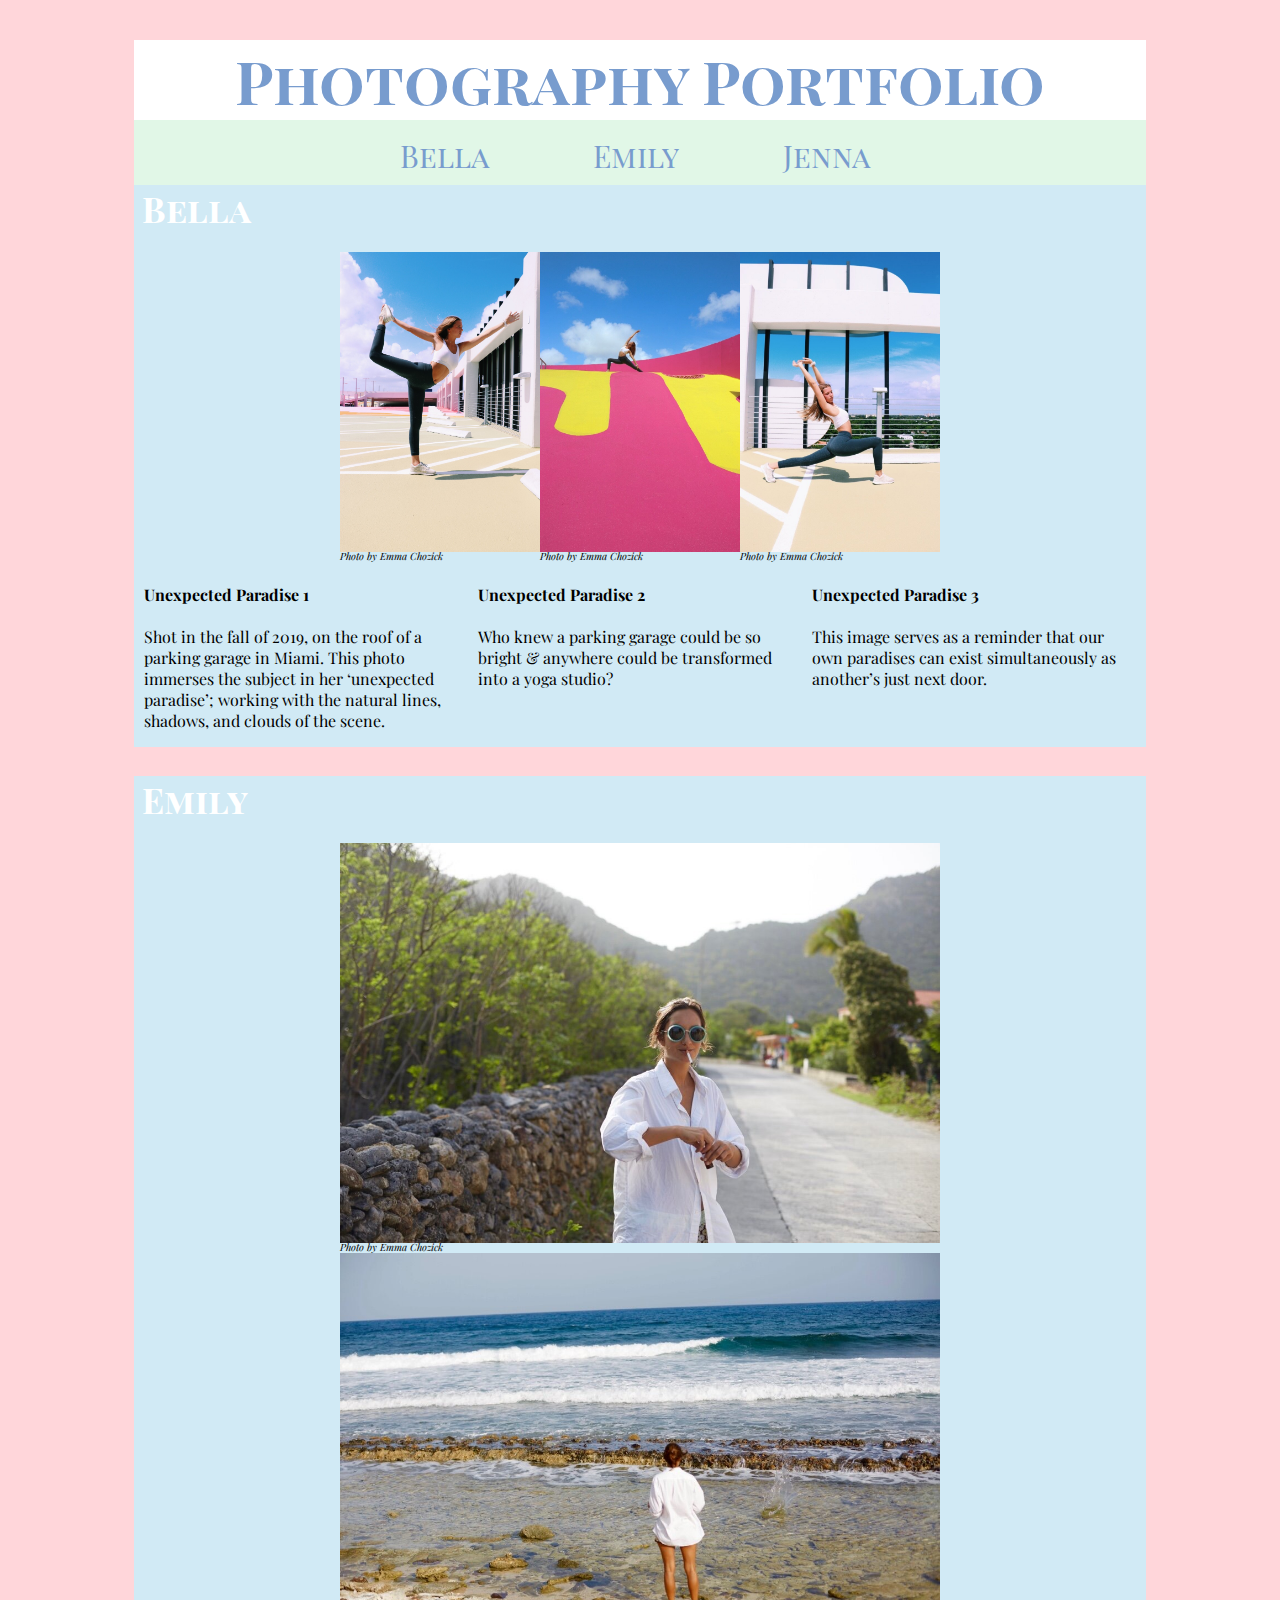
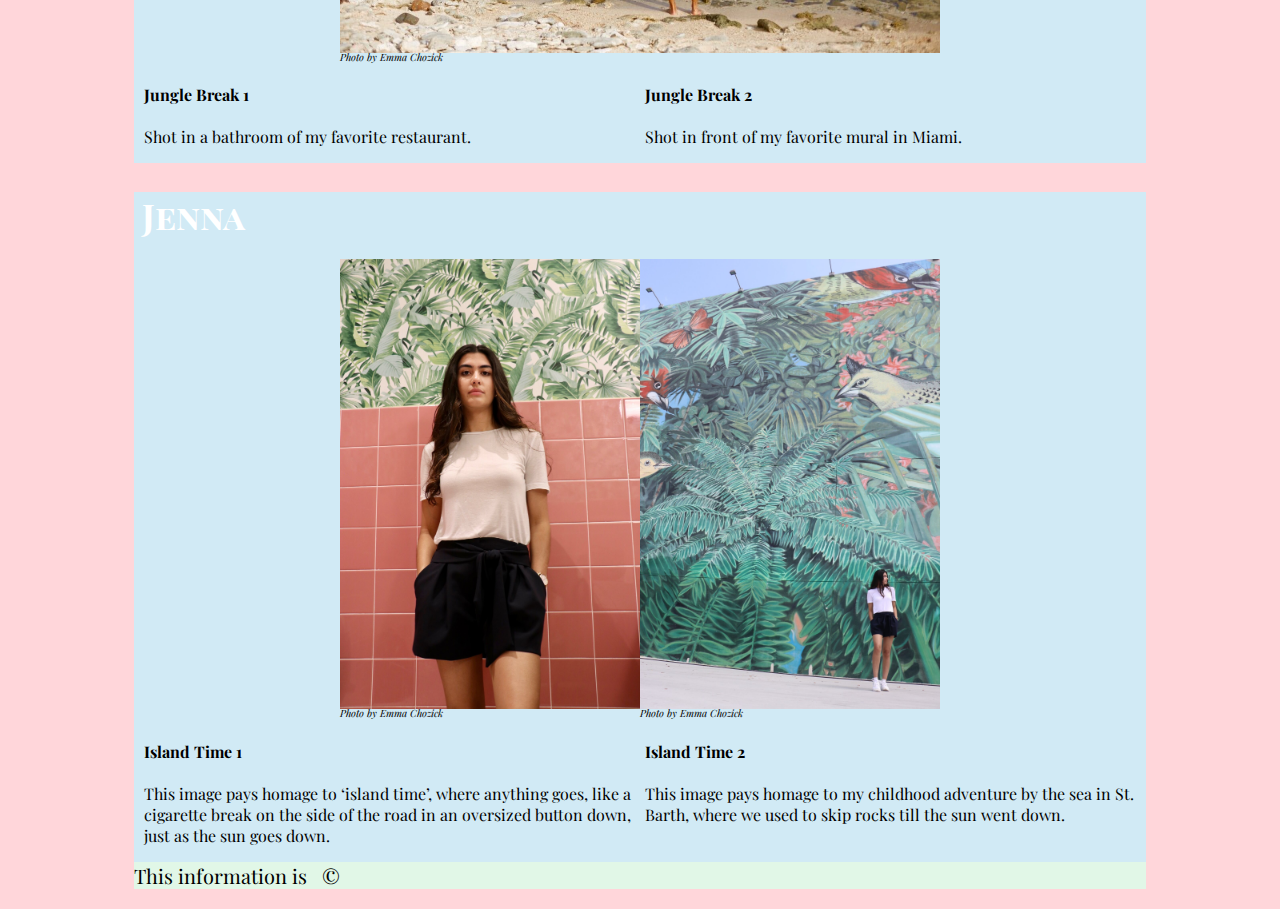
==== photography-website/index.html @ b64aac50 "Updated Photo Website" ====
<!DOCTYPE html>
<html lang="en" dir="ltr">
  <head>
    <meta charset="utf-8">
    <title>Responsive Site</title>
    <link rel="stylesheet" href="css/desktop.css" media="only screen and (min-width: 961px)">
    <link rel="stylesheet" href="css/mobile.css" media="only screen and (max-width: 600px)">
    <link rel="stylesheet" href="css/tablet.css" media="(min-width: 600px) and (max-width: 961px)">
     <meta name="viewport" content="initial-scale=1">
    <style>
    @media only screen and (min-width: 961px){
    }
    </style>
  </head>
  <body>
    <header>
      <h1 id="maintitle">Photography Portfolio</h1>
      <nav>
        <ul>
          <li>
            <a href="#sect1">Bella</a>
          </li>
          <li>
            <a href="#sect2">Emily</a>
          </li>
          <li>
            <a href="#sect3">Jenna</a>
          </li>
        </ul>
      </nav>
    </header>

  <main>
    <section id="sect1">
      <h2 class="sectiontitle">&nbsp;Bella</h2>
        <div id="bellagrid1">
          <section>
            <img class="imageGallery" src="images/bella1.jpg" width="200">
            <p class="imagelink">Photo by Emma Chozick</p>
          </section>
          <section>
              <img class="imageGallery" src="images/bella3.jpg" width="200">
              <p class="imagelink">Photo by Emma Chozick</p>
          </section>
          <section>
            <img class="imageGallery" src="images/bella2.jpg" width="200">
            <p class="imagelink">Photo by Emma Chozick</p>
          </section>
        </div>
        <div id="bellagrid2">
          <div>
            <h4>Unexpected Paradise 1</h4>
            <p>Shot in the fall of 2019, on the roof of a parking garage in Miami. This photo immerses the subject in her ‘unexpected paradise’; working with the natural lines, shadows, and clouds of the scene.</p>
          </div>
          <div>
            <h4>Unexpected Paradise 2</h4>
            <p>Who knew a parking garage could be so bright & anywhere could be transformed into a yoga studio? </p>
          </div>
          <div>
            <h4>Unexpected Paradise 3</h4>
            <p>This image serves as a reminder that our own paradises can exist simultaneously as another’s just next door.</p>
          </div>

        </div>
      </section>

      <section id="sect2">
        <h2 class="sectiontitle">&nbsp;Emily</h2>
          <div id="emilygrid1">
            <section>
              <img class="imageGallery" src="images/emily1.jpg" width="600">
                <p class="imagelink">Photo by Emma Chozick</p>
            </section>
            <section>
                <img class="imageGallery" src="images/emily2.jpg" width="600">
                <p class="imagelink">Photo by Emma Chozick</p>
            </section>

          </div>

          <div id="emilygrid2">
            <div>
              <h4>Jungle Break 1</h4>
              <p>Shot in a bathroom of my favorite restaurant.</p>
            </div>
            <div>
              <h4>Jungle Break 2</h4>
              <p>Shot in front of my favorite mural in Miami.</p>
            </div>


          </div>
      </section>

      <section id="sect3">
        <h2 class="sectiontitle">&nbsp;Jenna</h2>
          <div id="jennagrid1">
            <section >
              <img class="imageGallery" src="images/jenna1.jpg" width="300">
              <p class="imagelink">Photo by Emma Chozick</p>
            </section>
            <section >
              <img class="imageGallery" src="images/jenna2.jpg" width="300">
              <p class="imagelink">Photo by Emma Chozick</p>
            </section>

          </div>
          <div id="jennagrid2">
            <div>
              <h4>Island Time 1</h4>
              <p>This image pays homage to ‘island time’, where anything goes, like a cigarette break on the side of the road in an oversized button down, just as the sun goes down.</p>
            </div>
            <div>
              <h4>Island Time 2</h4>
              <p>This image pays homage to my childhood adventure by the sea in St. Barth, where we used to skip rocks till the sun went down.</p>
            </div>

          </div>
      </section>

  </main>

  <footer>
    <p>This information is &nbsp; &copy;</p>
  </footer>
  </body>
  </html>
---- photography-website/css/desktop.css ----
@import url('https://fonts.googleapis.com/css?family=Playfair+Display&display=swap');
@import url('https://fonts.googleapis.com/css?family=Playfair+Display+SC&display=swap');

  main{
    background-color: #FFD6DA;
    width: 80%;
    height: auto;
    margin: 0 auto;
  }
  body{
    background-color: #FFD6DA;
  }
  header{
      width: 80%;
      height: auto;
      background-color: #E1F7E7;
      margin: 0 auto;
      text-align: center;
  }

  footer {
      font-family: 'Playfair Display', serif;
      font-size: 20px;
      width: 80%;
      height: auto;
      background-color: #E1F7E7;
      margin: 0 auto;
      margin-top: -20px;
  }
  #maintitle{
    font-family: 'Playfair Display SC', serif;
    color: #789CCE;
    background-color: white;
    font-size: 60px;
    font-weight: bold;
    margin-bottom: inherit;
  }
  .imagelink {
    font-family: 'Playfair Display', serif;
    font-style: italic;
    margin-top: -7px;
    font-size: 10px;
    margin-bottom: -1px;
  }
  .sectiontitle {
    font-family: 'Playfair Display SC', serif;
    color: white;
    margin-bottom: 20px;
    font-size: 35px;
  }
  .imageGallery {
    width: 100%;
  }
  #sect1{
    width: 100%;
    height: auto;
    margin: 0 auto;
    background-color: #D1EAF5;
    margin-top: -30px;
    margin-bottom: 10px;
  }
  #bellagrid1{
    width: 600px;
    margin: 0 auto;

      display: grid;

      grid-template-rows: 1fr;
      grid-template-columns: 1fr 1fr 1fr;



  }
  #bellagrid2{
    width: auto;
    height: auto;
    margin: 0 auto;


      display: grid;
      grid-template-rows: 1fr;
      grid-template-columns: 1fr 1fr 1fr;
      grid-row-gap: 10px;
      grid-column-gap: 10px;
      padding-left: 10px;
      padding-right: 10px;

      margin-bottom: 20px;
      font-family: 'Playfair Display', serif;

  }
  #sect2{
    width: 100%;
    height: auto;
    margin: 0 auto;
    background-color: #D1EAF5;
    margin-bottom: 10px;
  }
  #emilygrid1{
    width: 600px;
    margin: 0 auto;

      display: grid;
      grid-template-rows: 1fr 1fr;
      grid-template-columns: 1fr;

  }
  #emilygrid2{
    width: auto;
    height: auto;
    margin: 0 auto;


      display: grid;
      grid-template-rows: 1fr;
      grid-template-columns: 1fr 1fr;
      grid-row-gap: 10px;
      grid-column-gap: 10px;
      padding-left: 10px;
      padding-right: 10px;


      margin-bottom: 20px;
      font-family: 'Playfair Display', serif;
  }
  #sect3{
    width: 100%;
    height: auto;
    margin: 0 auto;
    background-color: #D1EAF5;

  }
  #jennagrid1{
    width: 600px;
    margin: 0 auto;

      display: grid;
      grid-template-rows: 1fr;
      grid-template-columns: 1fr 1fr;
    }
  #jennagrid2{
    width: auto;
    height: auto;
    margin: 0 auto;


      display: grid;
      grid-template-rows: 1fr;
      grid-template-columns: 1fr 1fr;
      grid-row-gap: 10px;
      grid-column-gap: 10px;
      padding-left: 10px;
      padding-right: 10px;


      font-family: 'Playfair Display', serif;
  }

  nav{
    width: 100%;
    height: 50px;
    background-color: #E1F7E7;
    margin: 0 auto;
  }

  nav ul{
    margin-left: -30px;
  }
  nav ul li{
    list-style: none;
    display: inline-block;
    padding-left: 40px;
    padding-right: 40px;

    text-align: center;
    margin-right: 20px;
  }
  nav ul li a{
    font-family: 'Playfair Display SC', serif;
    text-decoration: none;
    color: #789CCE;
    font-size: 30px;

  }
  nav ul li a:hover{
    background-color: #FFD6DA;
  }
---- photography-website/css/mobile.css ----
@import "desktop.css";

body{
  background-color: white;
}

#sect1{
  width: 100%;
  height: auto;
  margin-bottom: 10px;
  background-color: #33539E;
}
#bellagrid1{
  display: block;
  margin: 0 auto;
  width: 243.2px;
}
#bellagrid2{
  display: block;
}
#sect2{
  width: 100%;
  height: auto;
  margin-bottom: 10px;
  background-color: #33539E;
}

#emilygrid1{
  display: block;
  margin: 0 auto;
  width: 243.2px;
}
#emilygrid2{
  display: block;
}
#sect3{
  width: 100%;
  height: auto;
  background-color: #33539E;
}
#jennagrid1{
  display: block;
  margin: 0 auto;
  width: 243.2px;
}
#jennagrid2{
  display: block;
}

.imageGallery{
  width: 243.2px;
  margin: 0 auto;

  margin-bottom: 10px;

}
.imagelink {
  width: 230px;

}
.sectiontitle{
  margin-bottom: auto;
}
#maintitle{
  margin-bottom: auto;
  font-size: 50px;
}


nav{
  width: 100%;
  height: 125px;
  margin: 0 auto;
}

nav ul li{
  list-style: none;
  width: 100%;
  margin: 0 auto;
  display: block;

}

nav ul li a{
  text-decoration: none;
  margin: 0 auto;
  margin-left: -80px;
}

nav ul li a:hover{
  background-color: #FFC6D0;
}
---- photography-website/css/tablet.css ----
@import "desktop.css";

body{
  background-color: #33539E;
}


#sect1{
  width: 100%;
  height: auto;
  margin-bottom: 10px;
  background-color: #FFD6DA;
}
#bellagrid1{
  display: block;
  margin: 0 auto;
  width: 243.2px;
}
#bellagrid2{
  display: block;
}
#sect2{
  width: 100%;
  height: auto;
  margin-bottom: 10px;
  background-color: #FFD6DA;
}

#emilygrid1{
  display: block;
  margin: 0 auto;
  width: 243.2px;
}
#emilygrid2{
  display: block;
}
#sect3{
  width: 100%;
  height: auto;
  background-color: #FFD6DA;
}
#jennagrid1{
  display: block;
  margin: 0 auto;
  width: 243.2px;
}
#jennagrid2{
  display: block;
}

.imageGallery{
  width: 243.2px;
  margin: 0 auto;

  margin-bottom: 10px;

}
.imagelink {
  width: 230px;

}
.sectiontitle{
  margin-bottom: auto;
  text-align: center;
}
#maintitle{
  margin-bottom: auto;
}


nav{
  width: 100%;
  height: 125px;
  margin: 0 auto;
}

nav ul li{
  list-style: none;
  width: 100%;
  margin: 0 auto;
  display: block;

}

nav ul li a{
  text-decoration: none;
  margin: 0 auto;
  margin-left: -80px;
}

nav ul li a:hover{
  background-color: #FFC6D0;
}
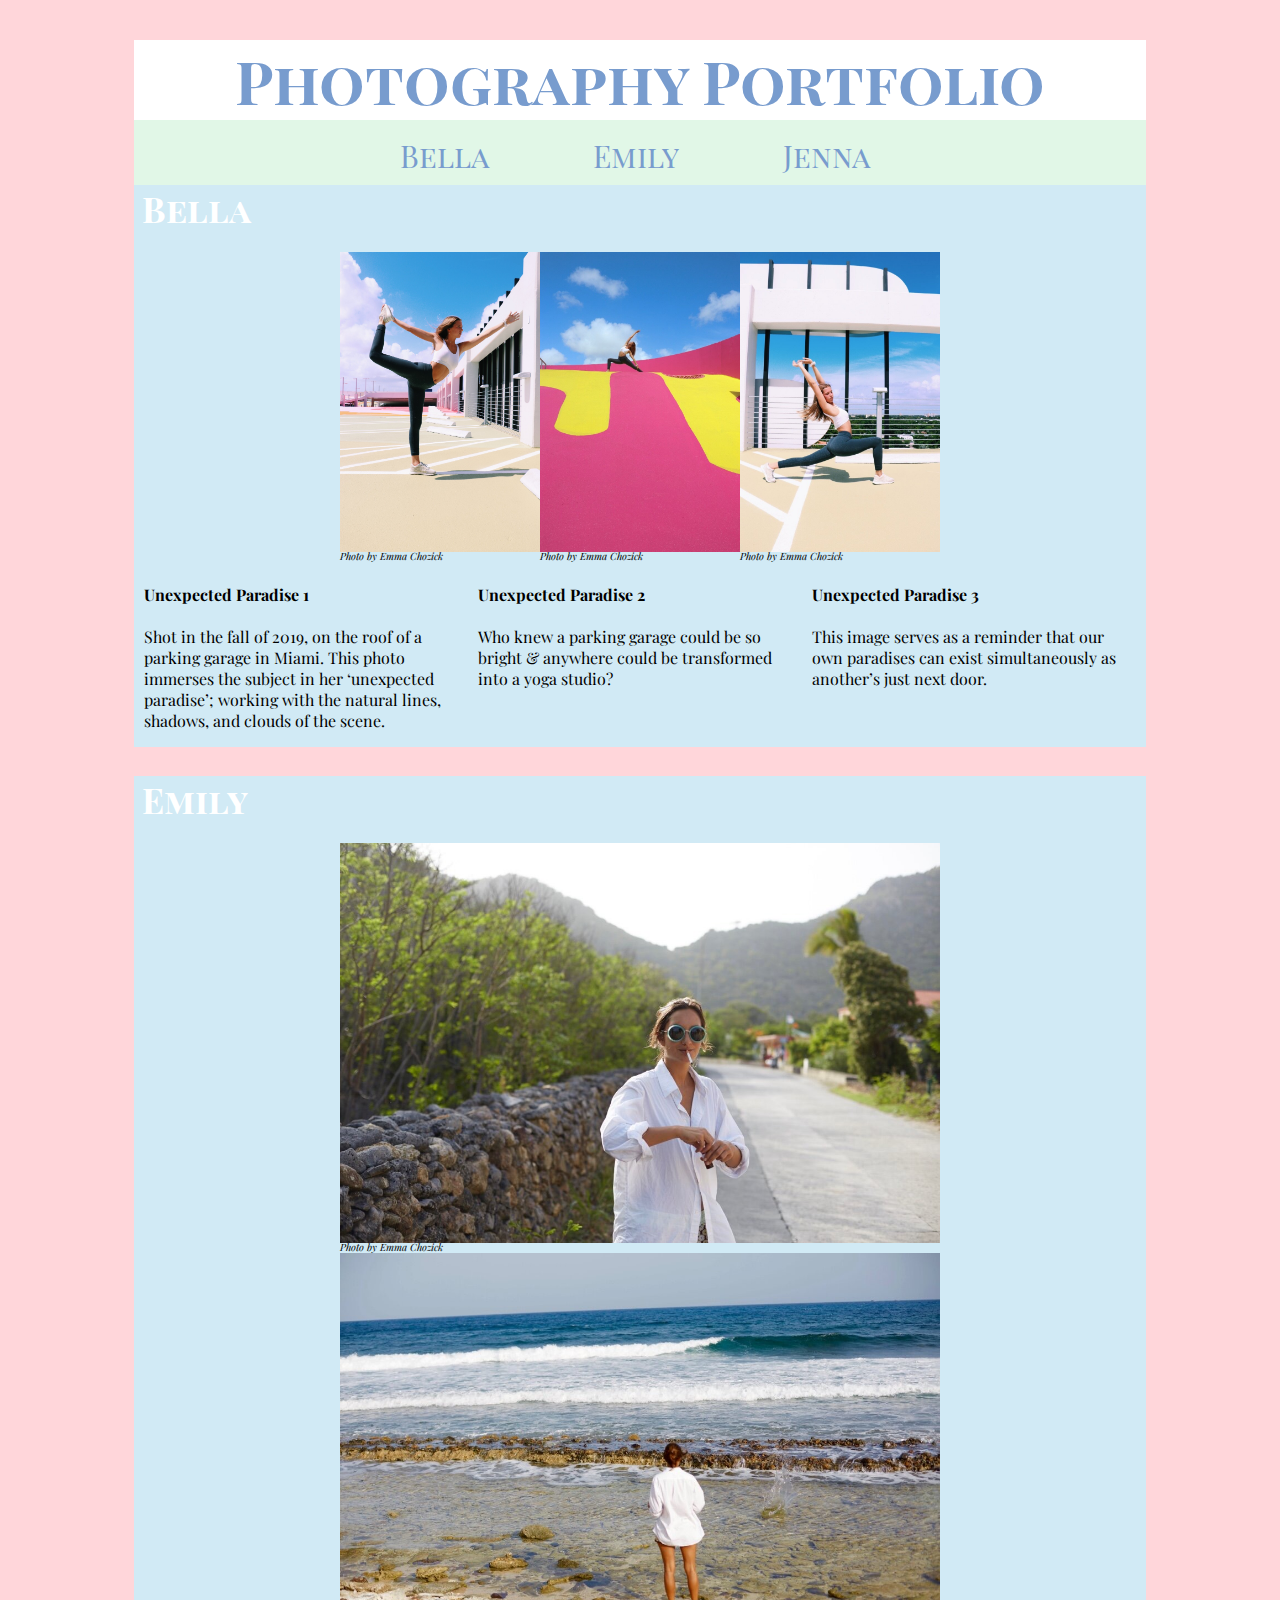
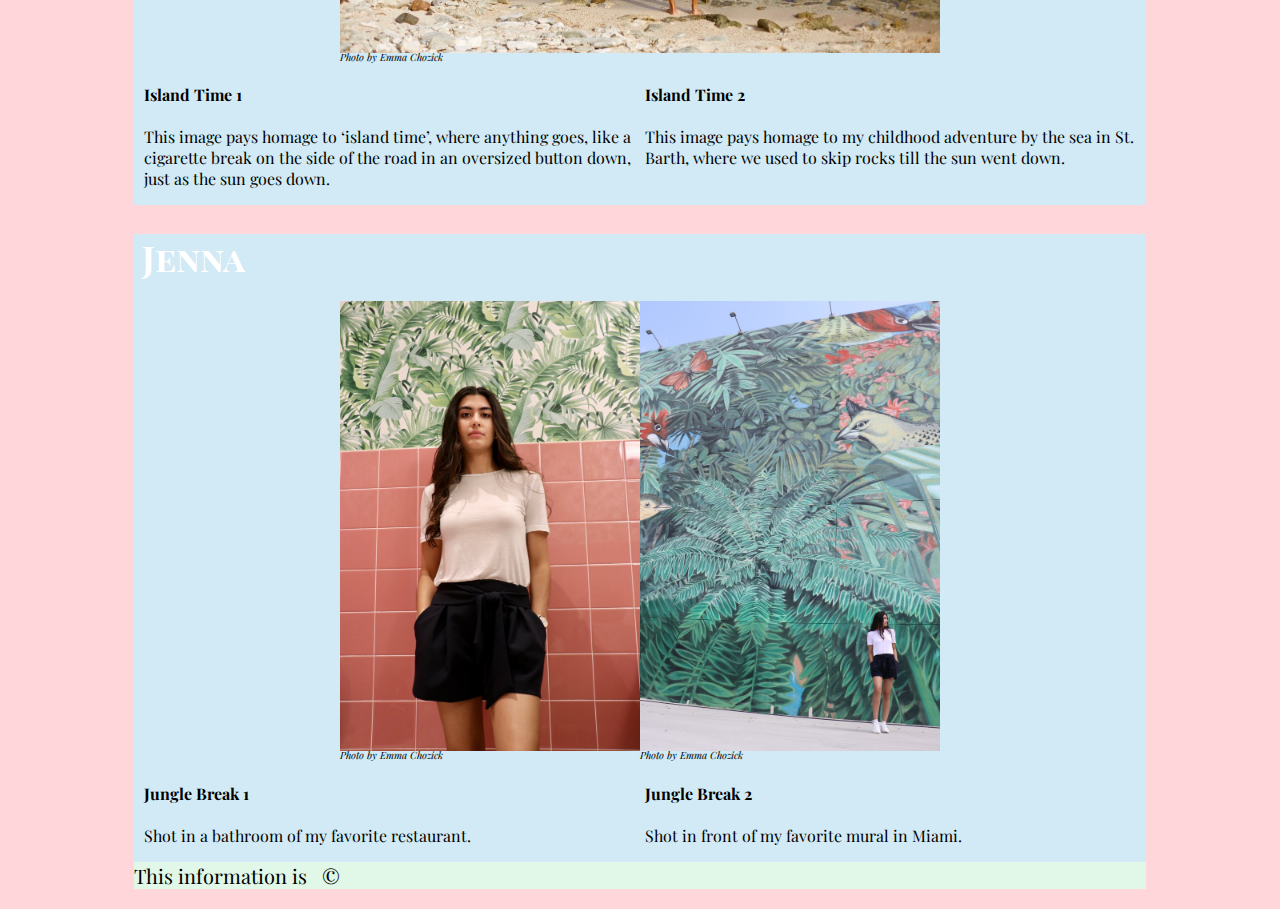
==== commit a2ab94a1: "Update index.html" ====
--- a/photography-website/index.html
+++ b/photography-website/index.html
@@ -1,127 +1,129 @@
 <!DOCTYPE html>
 <html lang="en" dir="ltr">
-  <head>
-    <meta charset="utf-8">
-    <title>Responsive Site</title>
-    <link rel="stylesheet" href="css/desktop.css" media="only screen and (min-width: 961px)">
-    <link rel="stylesheet" href="css/mobile.css" media="only screen and (max-width: 600px)">
-    <link rel="stylesheet" href="css/tablet.css" media="(min-width: 600px) and (max-width: 961px)">
-     <meta name="viewport" content="initial-scale=1">
-    <style>
-    @media only screen and (min-width: 961px){
-    }
-    </style>
-  </head>
-  <body>
-    <header>
-      <h1 id="maintitle">Photography Portfolio</h1>
-      <nav>
-        <ul>
-          <li>
-            <a href="#sect1">Bella</a>
-          </li>
-          <li>
-            <a href="#sect2">Emily</a>
-          </li>
-          <li>
-            <a href="#sect3">Jenna</a>
-          </li>
-        </ul>
-      </nav>
-    </header>
+
+<head>
+  <meta charset="utf-8">
+  <title>Responsive Site</title>
+  <link rel="stylesheet" href="css/desktop.css" media="only screen and (min-width: 961px)">
+  <link rel="stylesheet" href="css/mobile.css" media="only screen and (max-width: 600px)">
+  <link rel="stylesheet" href="css/tablet.css" media="(min-width: 600px) and (max-width: 961px)">
+  <meta name="viewport" content="initial-scale=1">
+  <style>
+    @media only screen and (min-width: 961px) {}
+  </style>
+</head>
+
+<body>
+  <header>
+    <h1 id="maintitle">Photography Portfolio</h1>
+    <nav>
+      <ul>
+        <li>
+          <a href="#sect1">Bella</a>
+        </li>
+        <li>
+          <a href="#sect2">Emily</a>
+        </li>
+        <li>
+          <a href="#sect3">Jenna</a>
+        </li>
+      </ul>
+    </nav>
+  </header>
 
   <main>
     <section id="sect1">
       <h2 class="sectiontitle">&nbsp;Bella</h2>
-        <div id="bellagrid1">
-          <section>
-            <img class="imageGallery" src="images/bella1.jpg" width="200">
-            <p class="imagelink">Photo by Emma Chozick</p>
-          </section>
-          <section>
-              <img class="imageGallery" src="images/bella3.jpg" width="200">
-              <p class="imagelink">Photo by Emma Chozick</p>
-          </section>
-          <section>
-            <img class="imageGallery" src="images/bella2.jpg" width="200">
-            <p class="imagelink">Photo by Emma Chozick</p>
-          </section>
+      <div id="bellagrid1">
+        <section>
+          <img class="imageGallery" src="images/bella1.jpg" width="200">
+          <p class="imagelink">Photo by Emma Chozick</p>
+        </section>
+        <section>
+          <img class="imageGallery" src="images/bella3.jpg" width="200">
+          <p class="imagelink">Photo by Emma Chozick</p>
+        </section>
+        <section>
+          <img class="imageGallery" src="images/bella2.jpg" width="200">
+          <p class="imagelink">Photo by Emma Chozick</p>
+        </section>
+      </div>
+      <div id="bellagrid2">
+        <div>
+          <h4>Unexpected Paradise 1</h4>
+          <p>Shot in the fall of 2019, on the roof of a parking garage in Miami. This photo immerses the subject in her ‘unexpected paradise’; working with the natural lines, shadows, and clouds of the scene.</p>
         </div>
-        <div id="bellagrid2">
-          <div>
-            <h4>Unexpected Paradise 1</h4>
-            <p>Shot in the fall of 2019, on the roof of a parking garage in Miami. This photo immerses the subject in her ‘unexpected paradise’; working with the natural lines, shadows, and clouds of the scene.</p>
-          </div>
-          <div>
-            <h4>Unexpected Paradise 2</h4>
-            <p>Who knew a parking garage could be so bright & anywhere could be transformed into a yoga studio? </p>
-          </div>
-          <div>
-            <h4>Unexpected Paradise 3</h4>
-            <p>This image serves as a reminder that our own paradises can exist simultaneously as another’s just next door.</p>
-          </div>
+        <div>
+          <h4>Unexpected Paradise 2</h4>
+          <p>Who knew a parking garage could be so bright & anywhere could be transformed into a yoga studio? </p>
+        </div>
+        <div>
+          <h4>Unexpected Paradise 3</h4>
+          <p>This image serves as a reminder that our own paradises can exist simultaneously as another’s just next door.</p>
+        </div>
 
+      </div>
+    </section>
+
+    <section id="sect2">
+      <h2 class="sectiontitle">&nbsp;Emily</h2>
+      <div id="emilygrid1">
+        <section>
+          <img class="imageGallery" src="images/emily1.jpg" width="600">
+          <p class="imagelink">Photo by Emma Chozick</p>
+        </section>
+        <section>
+          <img class="imageGallery" src="images/emily2.jpg" width="600">
+          <p class="imagelink">Photo by Emma Chozick</p>
+        </section>
+
+      </div>
+
+      <div id="emilygrid2">
+        <div>
+          <h4>Island Time 1</h4>
+          <p>This image pays homage to ‘island time’, where anything goes, like a cigarette break on the side of the road in an oversized button down, just as the sun goes down.</p>
         </div>
-      </section>
-
-      <section id="sect2">
-        <h2 class="sectiontitle">&nbsp;Emily</h2>
-          <div id="emilygrid1">
-            <section>
-              <img class="imageGallery" src="images/emily1.jpg" width="600">
-                <p class="imagelink">Photo by Emma Chozick</p>
-            </section>
-            <section>
-                <img class="imageGallery" src="images/emily2.jpg" width="600">
-                <p class="imagelink">Photo by Emma Chozick</p>
-            </section>
-
-          </div>
-
-          <div id="emilygrid2">
-            <div>
-              <h4>Jungle Break 1</h4>
-              <p>Shot in a bathroom of my favorite restaurant.</p>
-            </div>
-            <div>
-              <h4>Jungle Break 2</h4>
-              <p>Shot in front of my favorite mural in Miami.</p>
-            </div>
+        <div>
+          <h4>Island Time 2</h4>
+          <p>This image pays homage to my childhood adventure by the sea in St. Barth, where we used to skip rocks till the sun went down.</p>
+        </div>
 
 
-          </div>
-      </section>
+      </div>
+    </section>
 
-      <section id="sect3">
-        <h2 class="sectiontitle">&nbsp;Jenna</h2>
-          <div id="jennagrid1">
-            <section >
-              <img class="imageGallery" src="images/jenna1.jpg" width="300">
-              <p class="imagelink">Photo by Emma Chozick</p>
-            </section>
-            <section >
-              <img class="imageGallery" src="images/jenna2.jpg" width="300">
-              <p class="imagelink">Photo by Emma Chozick</p>
-            </section>
+    <section id="sect3">
+      <h2 class="sectiontitle">&nbsp;Jenna</h2>
+      <div id="jennagrid1">
+        <section>
+          <img class="imageGallery" src="images/jenna1.jpg" width="300">
+          <p class="imagelink">Photo by Emma Chozick</p>
+        </section>
+        <section>
+          <img class="imageGallery" src="images/jenna2.jpg" width="300">
+          <p class="imagelink">Photo by Emma Chozick</p>
+        </section>
 
-          </div>
-          <div id="jennagrid2">
-            <div>
-              <h4>Island Time 1</h4>
-              <p>This image pays homage to ‘island time’, where anything goes, like a cigarette break on the side of the road in an oversized button down, just as the sun goes down.</p>
-            </div>
-            <div>
-              <h4>Island Time 2</h4>
-              <p>This image pays homage to my childhood adventure by the sea in St. Barth, where we used to skip rocks till the sun went down.</p>
-            </div>
+      </div>
+      <div id="jennagrid2">
+        <div>
+          <h4>Jungle Break 1</h4>
+          <p>Shot in a bathroom of my favorite restaurant.</p>
+        </div>
+        <div>
+          <h4>Jungle Break 2</h4>
+          <p>Shot in front of my favorite mural in Miami.</p>
+        </div>
 
-          </div>
-      </section>
+      </div>
+    </section>
 
   </main>
 
   <footer>
     <p>This information is &nbsp; &copy;</p>
   </footer>
-  </body>
-  </html>
+</body>
+
+</html>
